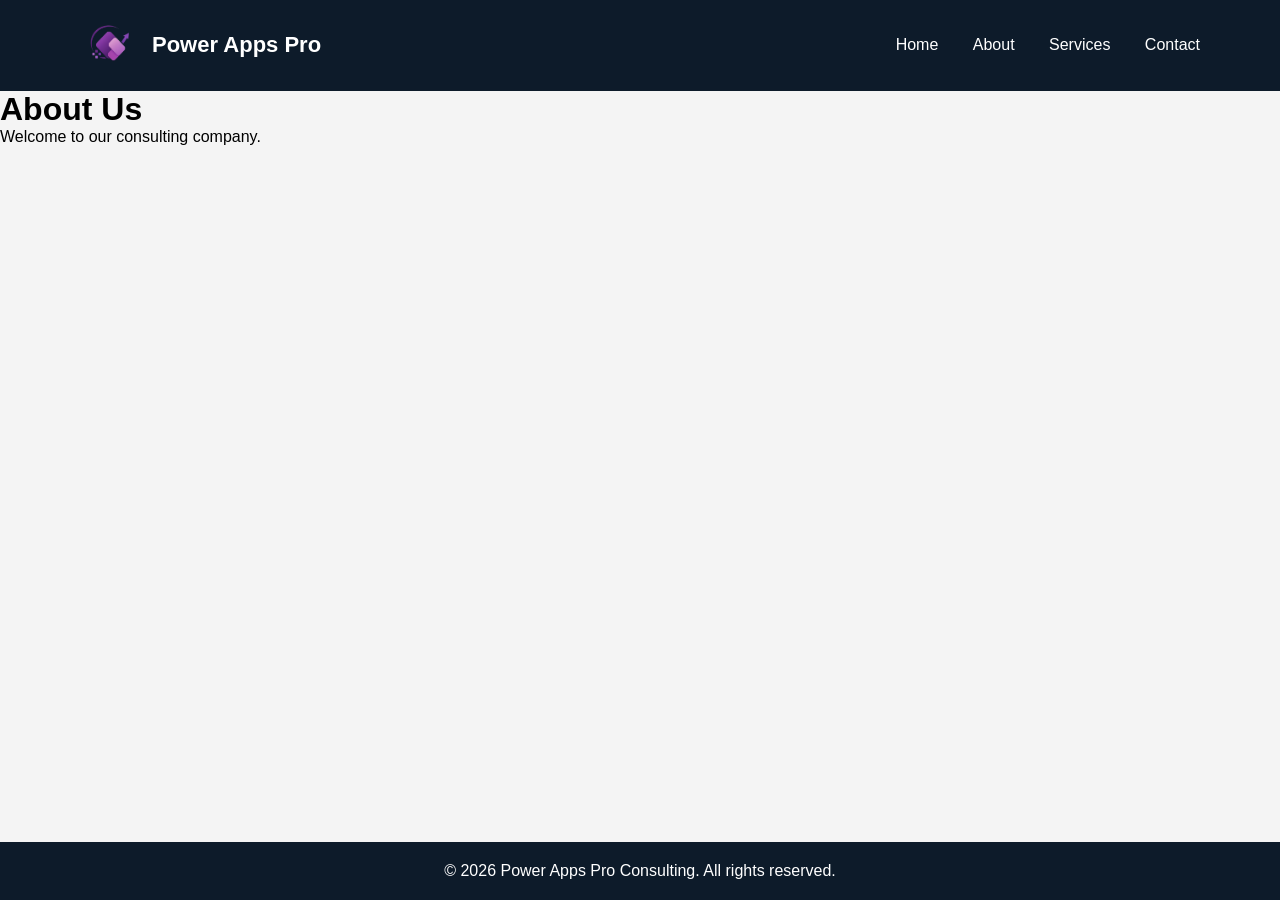
==== about.html @ 31169e33 "Multi Page and reusable header and footer" ====
<!DOCTYPE html>
<html lang="en">
<head>
    <meta charset="UTF-8">
    <meta name="viewport" content="width=device-width, initial-scale=1.0">
    <title>Power Apps Pro INC.</title>

    <link rel="stylesheet" href="styles.css">
</head>
<body>

<div id="header"></div>

<main>
  <h1>About Us</h1>
  <p>Welcome to our consulting company.</p>
</main>

<div id="footer"></div>
<script src="script.js"></script>
</body>
</html>
---- styles.css ----
/* RESET */
* {
    margin: 0;
    padding: 0;
    box-sizing: border-box;
}

/* ✅ FULL HEIGHT FIX */
html, body {
    height: 100%;
}

body {
    font-family: Arial, Helvetica, sans-serif;
    background: #f4f4f4;

    /* ✅ KEY FIX */
    display: flex;
    flex-direction: column;
}

/* ✅ MAIN CONTENT WRAPPER */
.main-content {
    flex: 1;
}

/* HEADER */
header {
    display: flex;
    justify-content: space-between;
    align-items: center;
    padding: 20px 80px;
    background: #0d1b2a;
}

/* LEFT SIDE */
.left-header {
    display: flex;
    align-items: center;
}

/* LOGO */
.logo {
    width: 60px;
}

/* BRAND TEXT */
.brand-text {
    margin-left: 12px;
    font-size: 22px;
    font-weight: 600;
    color: white;
    white-space: nowrap;
}

/* NAV */
nav a {
    color: white;
    text-decoration: none;
    margin-left: 30px;
    transition: opacity 0.2s;
}

nav a:hover {
    opacity: 0.7;
}

/* HERO */
.hero {
    text-align: center;
    padding: 100px 20px;
}

/* TITLE */
.hero h2 {
    font-size: 48px;
    margin-bottom: 20px;
    line-height: 1.2;
}

/* TEXT */
.hero p {
    width: 600px;
    max-width: 90%;
    margin: 0 auto;
    font-size: 18px;
    color: #555;
}

/* BUTTON */
button {
    margin-top: 40px;
    padding: 15px 40px;
    background: #0077ff;
    color: white;
    border: none;
    border-radius: 8px;
    cursor: pointer;
    font-size: 18px;
}

button:hover {
    background: #005fcc;
}

/* FOOTER */
footer {
    text-align: center;
    padding: 20px;
    background: #0d1b2a;
    color: white;
}

/* Pushes Footer down */
html, body {
  height: 100%;
  margin: 0;
}

body {
  display: flex;
  flex-direction: column;
}

/* This pushes footer down */
main {
  flex: 1;
}
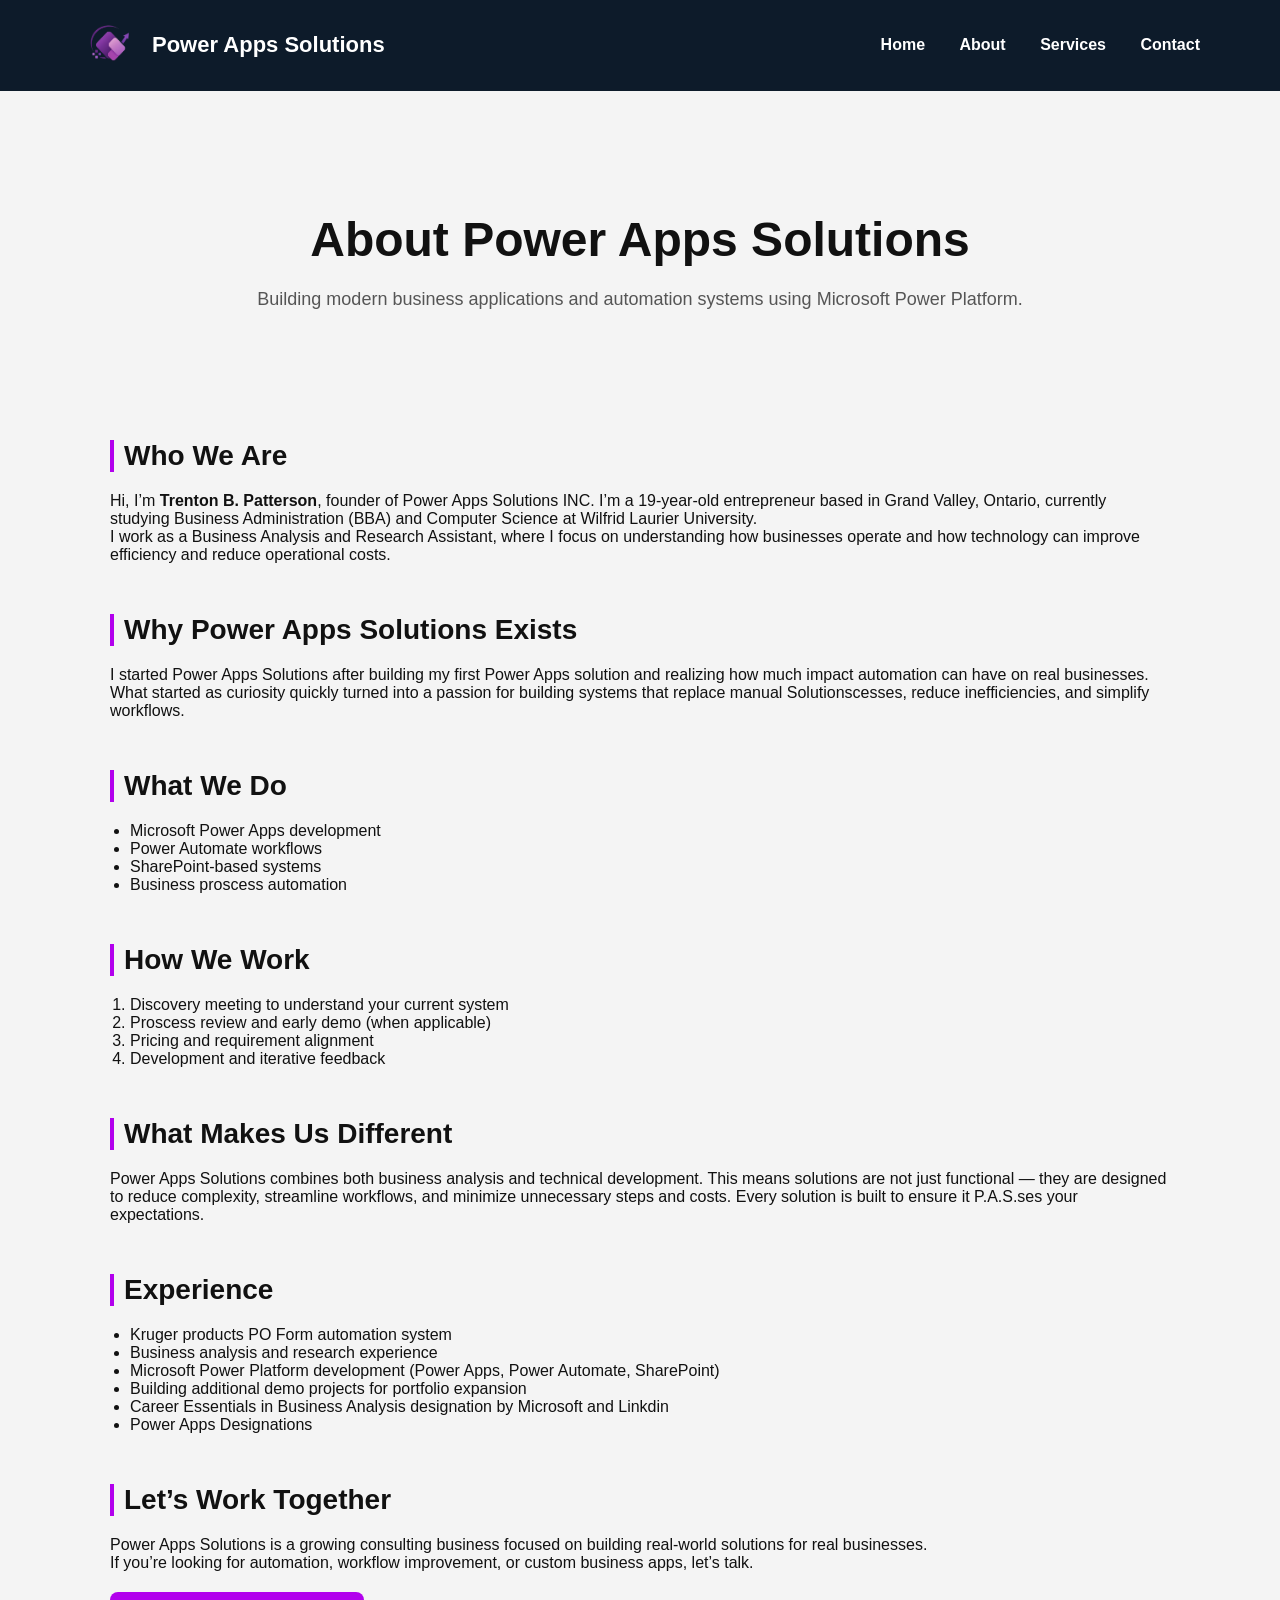
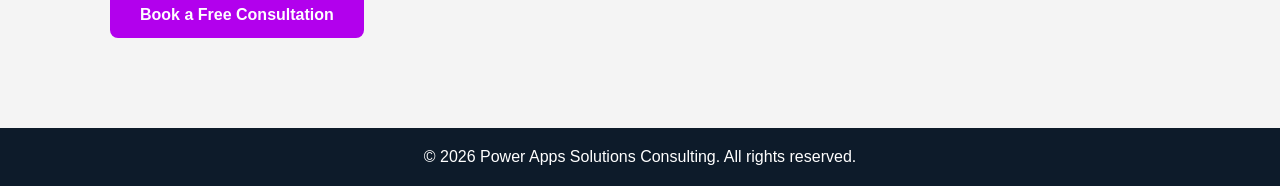
==== commit d53a07f1: "consultation feature" ====
--- a/about.html
+++ b/about.html
@@ -3,7 +3,7 @@
 <head>
     <meta charset="UTF-8">
     <meta name="viewport" content="width=device-width, initial-scale=1.0">
-    <title>Power Apps Pro INC.</title>
+    <title>Power Apps Solutions INC.</title>
 
     <link rel="stylesheet" href="styles.css">
 </head>
@@ -12,8 +12,102 @@
 <div id="header"></div>
 
 <main>
-  <h1>About Us</h1>
-  <p>Welcome to our consulting company.</p>
+
+  <!-- HERO SECTION -->
+  <section class="about-hero">
+    <h1>About Power Apps Solutions</h1>
+    <p>
+      Building modern business applications and automation systems using Microsoft Power Platform.
+    </p>
+  </section>
+
+  <!-- INTRO -->
+  <section class="about-intro">
+    <h2>Who We Are</h2>
+    <p>
+      Hi, I’m <strong>Trenton B. Patterson</strong>, founder of Power Apps Solutions INC.
+      I’m a 19-year-old entrepreneur based in Grand Valley, Ontario, currently studying Business Administration (BBA)
+      and Computer Science at Wilfrid Laurier University.
+    </p>
+    <p>
+      I work as a Business Analysis and Research Assistant, where I focus on understanding how businesses operate
+      and how technology can improve efficiency and reduce operational costs.
+    </p>
+  </section>
+
+  <!-- STORY -->
+  <section class="about-story">
+    <h2>Why Power Apps Solutions Exists</h2>
+    <p>
+      I started Power Apps Solutions after building my first Power Apps solution and realizing how much impact automation
+      can have on real businesses.
+    </p>
+    <p>
+      What started as curiosity quickly turned into a passion for building systems that replace manual Solutionscesses,
+      reduce inefficiencies, and simplify workflows.
+    </p>
+  </section>
+
+  <!-- SERVICES -->
+  <section class="about-services">
+    <h2>What We Do</h2>
+    <ul>
+      <li>Microsoft Power Apps development</li>
+      <li>Power Automate workflows</li>
+      <li>SharePoint-based systems</li>
+      <li>Business proscess automation</li>
+    </ul>
+  </section>
+
+  <!-- SolutionsCESS -->
+  <section class="about-Solutionscess">
+    <h2>How We Work</h2>
+    <ol>
+      <li>Discovery meeting to understand your current system</li>
+      <li>Proscess review and early demo (when applicable)</li>
+      <li>Pricing and requirement alignment</li>
+      <li>Development and iterative feedback</li>
+    </ol>
+  </section>
+
+  <!-- DIFFERENTIATOR -->
+  <section class="about-diff">
+    <h2>What Makes Us Different</h2>
+    <p>
+      Power Apps Solutions combines both business analysis and technical development.
+      This means solutions are not just functional — they are designed to reduce complexity,
+      streamline workflows, and minimize unnecessary steps and costs. Every solution is built to ensure it P.A.S.ses your expectations.
+    </p>
+  </section>
+
+  <!-- EXPERIENCE -->
+  <section class="about-experience">
+    <h2>Experience</h2>
+    <ul>
+      <li>Kruger products PO Form automation system</li>
+      <li>Business analysis and research experience</li>
+      <li>Microsoft Power Platform development (Power Apps, Power Automate, SharePoint)</li>
+      <li>Building additional demo projects for portfolio expansion</li>
+      <li>Career Essentials in Business Analysis designation by Microsoft and Linkdin </li>
+      <li>Power Apps Designations</li>
+    </ul>
+  </section>
+
+  <!-- CTA -->
+  <section class="about-cta">
+    <h2>Let’s Work Together</h2>
+    <p>
+      Power Apps Solutions is a growing consulting business focused on building real-world solutions for real businesses.
+    </p>
+    <p>
+      If you’re looking for automation, workflow improvement, or custom business apps, let’s talk.
+    </p>
+
+    <a href="contact.html" class="cta-button">
+      Book a Free Consultation
+    </a>
+  </section>
+
 </main>
 
 <div id="footer"></div>
--- a/styles.css
+++ b/styles.css
@@ -1,11 +1,13 @@
-/* RESET */
+/* =====================================================
+   GLOBAL RESET & BASE STYLES
+===================================================== */
+
 * {
     margin: 0;
     padding: 0;
     box-sizing: border-box;
 }
 
-/* ✅ FULL HEIGHT FIX */
 html, body {
     height: 100%;
 }
@@ -13,18 +15,34 @@
 body {
     font-family: Arial, Helvetica, sans-serif;
     background: #f4f4f4;
-
-    /* ✅ KEY FIX */
+    color: #111;
+
     display: flex;
     flex-direction: column;
 }
 
-/* ✅ MAIN CONTENT WRAPPER */
-.main-content {
+
+/* =====================================================
+   PAGE STRUCTURE
+===================================================== */
+
+main {
     flex: 1;
-}
-
-/* HEADER */
+    max-width: 1100px;
+    width: 100%;
+    margin: auto;
+    padding: 40px 20px;
+}
+
+section {
+    margin-bottom: 50px;
+}
+
+
+/* =====================================================
+   HEADER / NAVIGATION
+===================================================== */
+
 header {
     display: flex;
     justify-content: space-between;
@@ -33,18 +51,18 @@
     background: #0d1b2a;
 }
 
-/* LEFT SIDE */
+
+/* Logo Area */
+
 .left-header {
     display: flex;
     align-items: center;
 }
 
-/* LOGO */
 .logo {
     width: 60px;
 }
 
-/* BRAND TEXT */
 .brand-text {
     margin-left: 12px;
     font-size: 22px;
@@ -53,76 +71,261 @@
     white-space: nowrap;
 }
 
-/* NAV */
+
+/* Navigation Links */
+
 nav a {
+    position: relative;
     color: white;
     text-decoration: none;
     margin-left: 30px;
-    transition: opacity 0.2s;
-}
+    font-weight: 600;
+
+    transition: color 0.3s ease;
+}
+
+
+/* Animated underline */
+
+nav a::after {
+    content: "";
+    position: absolute;
+    bottom: -5px;
+    left: 50%;
+    width: 0;
+    height: 2px;
+    background: #B200ED;
+
+    transition: width 0.3s ease, left 0.3s ease;
+}
+
 
 nav a:hover {
-    opacity: 0.7;
-}
-
-/* HERO */
-.hero {
+    color: #B200ED;
+}
+
+
+nav a:hover::after {
+    width: 100%;
+    left: 0;
+}
+
+
+/* =====================================================
+   HERO SECTIONS
+===================================================== */
+
+.hero,
+.about-hero,
+.services-hero {
     text-align: center;
-    padding: 100px 20px;
-}
-
-/* TITLE */
-.hero h2 {
+    padding: 80px 20px;
+}
+
+
+.hero h2,
+.services-hero h1,
+.about-hero h1 {
     font-size: 48px;
     margin-bottom: 20px;
     line-height: 1.2;
 }
 
-/* TEXT */
-.hero p {
-    width: 600px;
-    max-width: 90%;
-    margin: 0 auto;
+
+.hero p,
+.services-hero p,
+.about-hero p {
+    max-width: 800px;
+    margin: auto;
     font-size: 18px;
     color: #555;
 }
 
-/* BUTTON */
-button {
-    margin-top: 40px;
-    padding: 15px 40px;
-    background: #0077ff;
+
+/* =====================================================
+   HEADINGS
+===================================================== */
+
+h2 {
+    font-size: 28px;
+    margin-bottom: 20px;
+
+    border-left: 4px solid #B200ED;
+    padding-left: 10px;
+}
+
+
+/* =====================================================
+   BUTTONS
+===================================================== */
+
+button,
+.contact-button,
+.cta-button,
+.consultation-button {
+
+    display: inline-block;
+
+    margin-top: 20px;
+    padding: 14px 30px;
+
+    background: #B200ED;
     color: white;
+
     border: none;
     border-radius: 8px;
+
+    font-size: 16px;
+    font-weight: 600;
+
+    text-decoration: none;
     cursor: pointer;
-    font-size: 18px;
-}
-
-button:hover {
-    background: #005fcc;
-}
-
-/* FOOTER */
+
+    transition: 
+        background 0.3s ease,
+        transform 0.3s ease;
+}
+
+
+button:hover,
+.contact-button:hover,
+.cta-button:hover,
+.consultation-button:hover {
+
+    background: #6F2DA8;
+    transform: translateY(-3px);
+}
+
+
+/* =====================================================
+   SERVICE PAGE
+===================================================== */
+
+.services-container,
+.why-us,
+.services-cta {
+
+    max-width: 1100px;
+    margin: auto;
+    padding: 40px 20px;
+}
+
+
+.services-container h2,
+.why-us h2,
+.services-cta h2 {
+
+    text-align: center;
+    margin-bottom: 40px;
+}
+
+
+/* Service Cards */
+
+.service-card {
+
+    background: white;
+
+    padding: 30px;
+    margin-bottom: 25px;
+
+    border-radius: 12px;
+
+    box-shadow:
+        0 5px 20px rgba(0,0,0,0.08);
+
+    transition: transform 0.3s ease;
+}
+
+
+.service-card:hover {
+
+    transform: translateY(-5px);
+
+}
+
+
+.service-card h3 {
+
+    color: #6F2DA8;
+    margin-bottom: 15px;
+
+}
+
+
+.service-card li {
+
+    margin-bottom: 8px;
+
+}
+
+
+ul,
+ol {
+
+    margin-left: 20px;
+
+}
+
+
+/* =====================================================
+   CONTACT PAGE FORM
+===================================================== */
+
+.contact-form {
+
+    max-width: 600px;
+
+    margin: 40px auto;
+
+    display: flex;
+    flex-direction: column;
+
+    gap: 12px;
+
+}
+
+
+.contact-form label {
+
+    font-weight: 600;
+
+}
+
+
+.contact-form input,
+.contact-form textarea {
+
+    padding: 12px;
+
+    border: 1px solid #ccc;
+
+    border-radius: 6px;
+
+    font-size: 1rem;
+
+}
+
+
+.contact-form textarea {
+
+    resize: vertical;
+
+}
+
+
+/* =====================================================
+   FOOTER
+===================================================== */
+
 footer {
+
     text-align: center;
+
     padding: 20px;
+
     background: #0d1b2a;
+
     color: white;
-}
-
-/* Pushes Footer down */
-html, body {
-  height: 100%;
-  margin: 0;
-}
-
-body {
-  display: flex;
-  flex-direction: column;
-}
-
-/* This pushes footer down */
-main {
-  flex: 1;
+
 }
